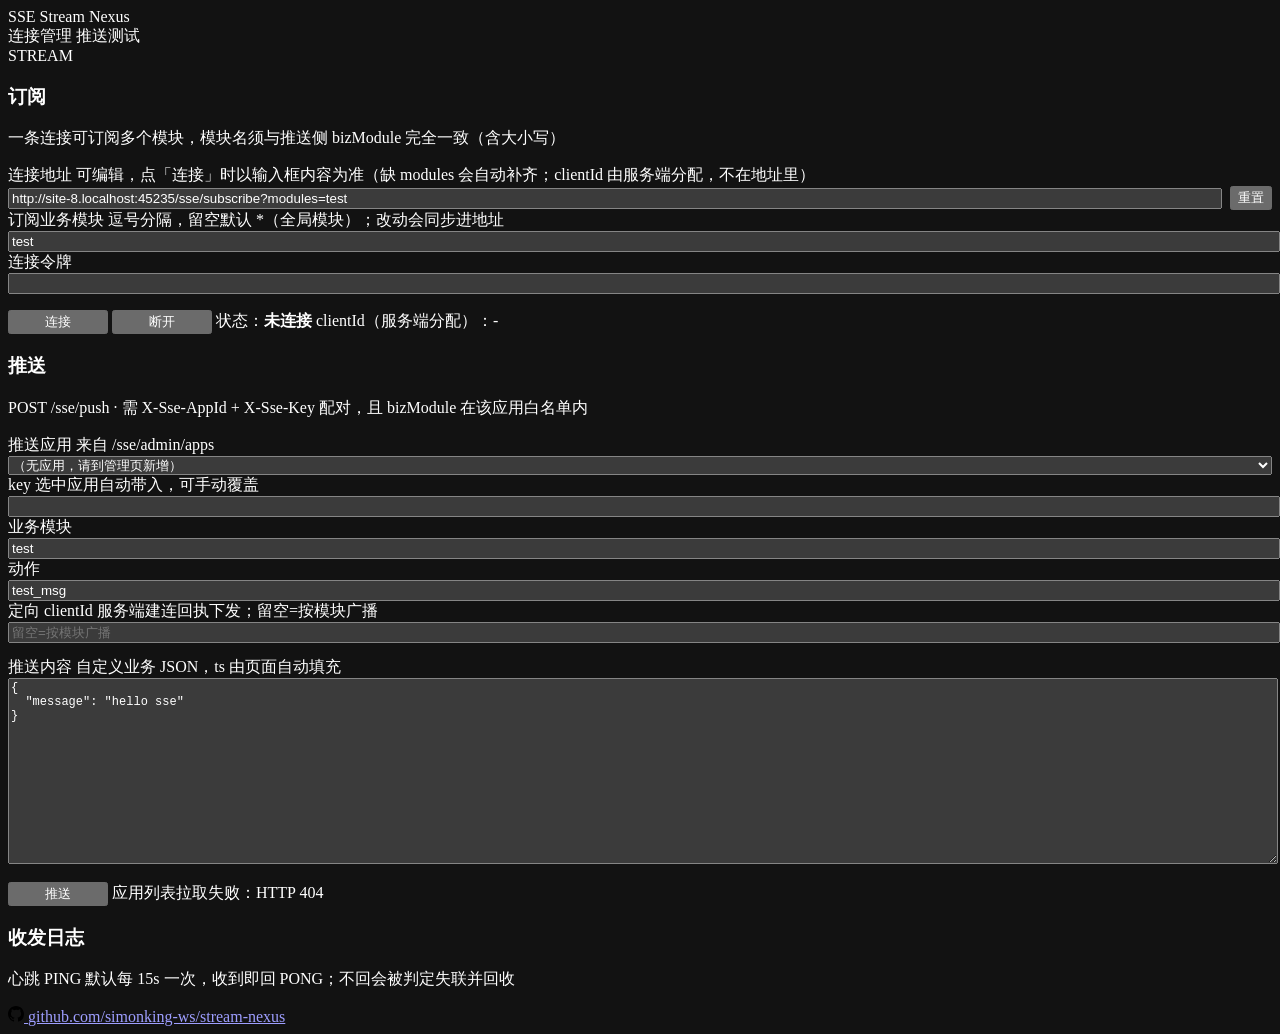
==== nexus-sse/src/main/resources/templates/console.html @ eb71ce99 "refactor(sse): 由服务端分配客户端ID，重构连接管理机制 - 客户端ID由服务端生成，客户端不再自行生成或携带clientId请求参数 - 建连接口去除clientId参数，服务端生成U" ====
<!DOCTYPE html>
<html lang="zh-CN" xmlns:th="http://www.thymeleaf.org">
<head>
    <meta charset="UTF-8">
    <meta name="viewport" content="width=device-width, initial-scale=1">
    <title th:text="${title}">SSE 推送测试</title>
    <meta name="color-scheme" content="dark">
    <link rel="stylesheet" th:href="@{/css/nexus-tech.css}">
    <style>
        /* 推送测试页私有补充：公共科技感主题（深色 / 霓虹 / 动效）见 /css/nexus-tech.css */
        input[type=text], select, textarea { width: 100%; }
        .row button { width: 100px; }
        .grid button { width: auto; }
        textarea { font-family: Consolas, "SFMono-Regular", monospace; font-size: 12px; resize: vertical; height: 180px; }
        #status { font-weight: 600; }
        .on { color: var(--ok); }
        .off { color: var(--danger); }

        /* 连接地址那一排：输入框让位、按钮不参与伸缩。
           反过来按钮会被输入框挤到低于自身文字宽度，于是「重生成」三个字换行 */
        .url-row { display: flex; gap: 8px; align-items: center; }
        .url-row input { flex: 1 1 auto; min-width: 0; }
        .url-row button { flex: none; white-space: nowrap; }

        /* clientId 是服务端分配的 36 位 UUID，跟按钮挤在同一行会把整行顶换行：单独占一行 */
        .row-full { flex: 1 1 100%; min-width: 0; }
        #connTip { flex: 1 1 100%; }
    </style>
</head>
<body>

<div class="topbar">
    <div class="brand"><span class="logo">SSE</span> <span class="brand-text">Stream Nexus</span></div>
    <div class="nav">
        <a th:href="@{/admin}" th:classappend="${active == 'admin'} ? 'active' : ''">连接管理</a>
        <!-- 推送测试新开标签页：管理页和它经常要对着看（一边看连接台账一边推消息） -->
        <a th:href="@{/console}" target="_blank" rel="noopener noreferrer"
           th:classappend="${active == 'console'} ? 'active' : ''">推送测试</a>
    </div>
    <div class="meta">
        <span class="live"><i></i>STREAM</span>
        <span th:text="'心跳 ' + ${heartbeatInterval} + 's · 失联判定 ' + ${heartbeatTimeout} + 's'"></span>
    </div>
</div>

<div class="wrap">
    <div class="card" id="cardSub">
        <h3 class="card-title">订阅</h3>
        <p class="card-sub">一条连接可订阅多个模块，模块名须与推送侧 bizModule 完全一致（含大小写）</p>
        <div class="grid">
            <div class="field full">
                <label>连接地址 <span class="hint">可编辑，点「连接」时以输入框内容为准（缺 modules 会自动补齐；clientId 由服务端分配，不在地址里）</span></label>
                <div class="url-row">
                    <input type="text" id="subUrl" spellcheck="false">
                    <button onclick="resetUrl()" title="恢复默认连接地址">重置</button>
                </div>
            </div>
            <div class="field">
                <label>订阅业务模块 <span class="hint">逗号分隔，留空默认 *（全局模块）；改动会同步进地址</span></label>
                <input type="text" id="modules" value="test" oninput="syncModules()">
            </div>
            <div class="field">
                <label>连接令牌 <span class="hint" th:text="${connectAuthEnabled} ? '服务端已开启建连鉴权，必填；会以 token 参数拼进地址' : '服务端开启建连鉴权时必填；会以 token 参数拼进地址'"></span></label>
                <input type="text" id="connToken" oninput="syncToken()" th:placeholder="${connectAuthEnabled} ? '必填：缺少令牌将无法建连' : ''">
            </div>
            <!-- 服务端开关下发给 JS：未开启时连令牌都不必带 -->
            <span id="connectAuthEnabled" hidden th:text="${connectAuthEnabled}"></span>
        </div>
        <div class="row" style="margin-top:16px">
            <button class="primary" onclick="connect()">连接</button>
            <button onclick="disconnect()">断开</button>
            <span><span class="dot" id="dot"></span>状态：<span id="status" class="off">未连接</span></span>
            <span class="signal" id="signal" title="已建立长连接，等待服务端推送"><i></i><i></i><i></i><i></i></span>
            <!-- clientId / 提示各自独占一行：连上后 clientId 会变成 36 位 UUID，
                 挤在按钮后面会把整行顶换行，断开又缩回去，看着像样式在乱跳 -->
            <span class="row-full muted">clientId（服务端分配）：<span class="cid" id="clientId">-</span></span>
            <span id="connTip" class="muted"></span>
        </div>
    </div>

    <div class="card">
        <h3 class="card-title">推送</h3>
        <p class="card-sub">POST /sse/push · 需 X-Sse-AppId + X-Sse-Key 配对，且 bizModule 在该应用白名单内</p>
        <div class="grid">
            <div class="field">
                <label>推送应用 <span class="hint">来自 /sse/admin/apps</span></label>
                <select id="appSelect" onchange="onAppChange()"></select>
            </div>
            <div class="field">
                <label>key <span class="hint">选中应用自动带入，可手动覆盖</span></label>
                <input type="text" id="appKey">
            </div>
            <div class="field">
                <label>业务模块</label>
                <input type="text" id="bizModule" value="test">
            </div>
            <div class="field">
                <label>动作</label>
                <input type="text" id="action" value="test_msg">
            </div>
            <div class="field">
                <label>定向 clientId <span class="hint">服务端建连回执下发；留空=按模块广播</span></label>
                <input type="text" id="targetClientId" placeholder="留空=按模块广播">
            </div>
        </div>
        <div class="field" style="margin-top:14px">
            <label>推送内容 <span class="hint">自定义业务 JSON，ts 由页面自动填充</span></label>
            <textarea id="payload" rows="4">{
  "message": "hello sse"
}</textarea>
        </div>
        <div class="row" style="margin-top:14px">
            <button class="primary" onclick="push()">推送</button>
            <span class="muted" id="pushTip"></span>
        </div>
    </div>

    <div class="card">
        <h3 class="card-title">收发日志</h3>
        <p class="card-sub">心跳 PING 默认每 15s 一次，收到即回 PONG；不回会被判定失联并回收</p>
        <div id="log"></div>
    </div>
</div>

<footer class="footer">
    <a href="https://github.com/simonking-ws/stream-nexus" target="_blank" rel="noopener noreferrer"
       title="Stream Nexus 项目地址">
        <svg class="gh-icon" viewBox="0 0 16 16" width="16" height="16" aria-hidden="true">
            <path d="M8 0C3.58 0 0 3.58 0 8c0 3.54 2.29 6.53 5.47 7.59.4.07.55-.17.55-.38 0-.19-.01-.82-.01-1.49-2.01.37-2.53-.49-2.69-.94-.09-.23-.48-.94-.82-1.13-.28-.15-.68-.52-.01-.53.63-.01 1.08.58 1.23.82.72 1.21 1.87.87 2.33.66.07-.52.28-.87.51-1.07-1.78-.2-3.64-.89-3.64-3.95 0-.87.31-1.59.82-2.15-.07-.2-.36-1.02.08-2.12 0 0 .67-.21 2.2.82a7.42 7.42 0 0 1 2-.27c.68 0 1.36.09 2 .27 1.53-1.04 2.2-.82 2.2-.82.44 1.1.15 1.92.08 2.12.51.56.82 1.27.82 2.15 0 3.07-1.87 3.75-3.65 3.95.29.25.54.73.54 1.48 0 1.07-.01 1.93-.01 2.2 0 .21.15.46.55.38A7.995 7.995 0 0 0 16 8c0-4.42-3.58-8-8-8Z"/>
        </svg>
        <span>github.com/simonking-ws/stream-nexus</span>
    </a>
</footer>

<script th:src="@{/js/nexus-tech.js}"></script>
<script>
let es = null;
let clientId = null;      // 服务端建连回执分配的客户端ID，重连即换（断开后失效）
let lastTs = {};      // 按 bizModule:action 记录已处理的最大 ts，用于丢弃乱序消息
let appList = [];     // 推送应用（appId / apiKey），来自 /sse/admin/apps

// 协议常量：与服务端 SseConstants / EventEnum 一一对应，协议值改动需两端同步
const SYS_MODULE = 'sse';   // 系统消息模块，业务路由不匹配即忽略
const EVT_MESSAGE = 'MESSAGE';
const EVT_PING = 'PING';
const EVT_PONG = 'PONG';

// 建连鉴权开启但没带令牌时的统一文案（连接前置校验与 onerror 兜底共用）
const TOKEN_MISSING_TIP = '需要鉴权令牌：服务端已开启建连鉴权，请先填写「连接令牌」再连接';

/** 订阅区提示（与推送区的 tip 分开，避免连接问题显示在推送卡片里） */
function connTip(text, isErr) {
    const el = document.getElementById('connTip');
    el.className = isErr ? 'err' : 'muted';
    el.textContent = text;
}

const bizRoutes = {
    'test:test_msg': m => `消息：${JSON.stringify(m.data)}`,
    'test:bid': m => `出价：${JSON.stringify(m.data)}`,
    'lot:bid': m => `出价：${JSON.stringify(m.data)}`,
    'order:create': m => `订单：${JSON.stringify(m.data)}`
};

function log(text, muted) {
    const div = document.createElement('div');
    div.className = 'line' + (muted ? ' muted' : '');
    div.textContent = `[${new Date().toLocaleTimeString()}] ${text}`;
    document.getElementById('log').prepend(div);
}

/**
 * 连接地址：默认拼自当前站点，可手改（如换端口 / 走网关域名）。
 * 手改后非法时回退到默认地址，避免静默连不上
 */
function currentUrl() {
    try {
        return new URL(document.getElementById('subUrl').value.trim());
    } catch (e) {
        return new URL(location.origin + '/sse/subscribe');
    }
}

/**
 * 回填默认连接地址：页面加载、点「重置」都会走这里。
 *
 * 地址里只有 modules / token —— clientId 由服务端建连时分配，不在地址里，
 * 因此浏览器自动重连（原样复用 URL）不会误带旧 ID，也不用再自己生成 UUID。
 */
function resetUrl() {
    const u = currentUrl();
    u.searchParams.delete('clientId');   // 历史地址里可能残留，清掉避免误导
    if (!u.searchParams.get('modules')) {
        u.searchParams.set('modules', document.getElementById('modules').value);
    }
    document.getElementById('subUrl').value = u.toString();
}

/** 订阅模块改动同步进地址（只改 modules 参数，保留手改的其余部分） */
function syncModules() {
    const u = currentUrl();
    u.searchParams.set('modules', document.getElementById('modules').value);
    document.getElementById('subUrl').value = u.toString();
}

/** 令牌改动同步进地址：留空则移除该参数（服务端未开启建连鉴权时不带） */
function syncToken() {
    const u = currentUrl();
    const tk = document.getElementById('connToken').value.trim();
    if (tk) {
        u.searchParams.set('token', tk);
        connTip('');   // 填上了就把「需要令牌」的提示撤掉
    } else {
        u.searchParams.delete('token');
    }
    document.getElementById('subUrl').value = u.toString();
}

/** 服务端是否开启建连鉴权（由 PageController 下发） */
function connectAuthEnabled() {
    return document.getElementById('connectAuthEnabled').textContent.trim() === 'true';
}

/** 地址 / 输入框里的连接令牌，取当前实际会发出去的那个 */
function currentToken() {
    return (currentUrl().searchParams.get('token') || '').trim();
}

function connect() {
    if (es) return;
    // 开了建连鉴权却没带令牌：先拦住。否则 EventSource 只会拿到 401，
    // 而 onerror 拿不到状态码，页面表现为「一直重连中」，看不出是没有令牌
    if (connectAuthEnabled() && !currentToken()) {
        connTip(TOKEN_MISSING_TIP, true);
        log('连接失败：' + TOKEN_MISSING_TIP);
        document.getElementById('connToken').focus();
        return;
    }
    connTip('');
    // 建连前先清掉上一次的 clientId：重连会拿到新的，留着旧的会让心跳应答打到已失效的连接上
    clientId = null;
    document.getElementById('clientId').textContent = '-';
    resetUrl();   // 顺带清掉历史地址里残留的 clientId 参数
    setStatus('已连接', true);

    es = new EventSource(currentUrl().toString());

    es.onopen = () => {
        setStatus('已连接', true);
        connTip('');
        log('连接建立，请在真实业务中重新拉取全量状态');
    };

    es.onerror = () => {
        // 鉴权失败（令牌缺失 / 错误）服务端回 401，浏览器会自动重连且 onerror 拿不到状态码：
        // 这里主动断开并提示原因，避免页面一直「重连中」却无人知道是令牌的问题
        if (connectAuthEnabled()) {
            es.close();
            es = null;
            setStatus('未授权', false);
            if (!currentToken()) {
                connTip(TOKEN_MISSING_TIP, true);
                log('连接被拒（401）：' + TOKEN_MISSING_TIP);
                document.getElementById('connToken').focus();
            } else {
                connTip('连接被拒（401）：令牌不正确，请核对后重连', true);
                log('连接被拒（401）：令牌不正确，请核对后重连');
            }
            return;
        }
        setStatus('重连中', false);
    };

    // 业务消息（建连消息 sse/connected 也走这里）
    es.addEventListener(EVT_MESSAGE, e => {
        const m = JSON.parse(e.data);
        if (m.bizModule === SYS_MODULE) {
            // 建连回执里的 clientId：服务端分配，是心跳应答与定向推送的唯一依据
            if (m.action === 'connected' && m.data && m.data.clientId) {
                clientId = m.data.clientId;
                document.getElementById('clientId').textContent = clientId;
            }
            log('收到建连消息：' + JSON.stringify(m.data), true);
            return;
        }
        const key = `${m.bizModule}:${m.action}`;
        if (m.ts <= (lastTs[key] || 0)) return;   // 丢弃乱序 / 旧消息
        lastTs[key] = m.ts;
        const render = bizRoutes[key];
        log(`${key} ${render ? render(m) : JSON.stringify(m.data)}`);
    });

    // 心跳：服务端每 15s 下发一次 PING，收到立即回 PONG；
    // 不回会被判定失联（默认 90s）并回收连接
    es.addEventListener(EVT_PING, () => pong());
}

function setStatus(text, online) {
    document.getElementById('status').textContent = text;
    document.getElementById('status').className = online ? 'on' : 'off';
    document.getElementById('dot').className = 'dot' + (online ? ' on' : '');
    // 连接态动效：信号条跳动 + 订阅卡片顶边亮线扫动，断开时全部收起来
    document.getElementById('signal').className = 'signal' + (online ? ' on' : '');
    document.getElementById('cardSub').classList.toggle('live', !!online);
}

function pong() {
    // 建连回执还没到（clientId 为空）时不发：带了空 ID 的应答服务端认不出连接，等于白发
    if (!clientId) return;
    fetch(`/sse/pong?clientId=${encodeURIComponent(clientId)}`, {
        method: 'POST',
        headers: {'Content-Type': 'application/json'},
        body: JSON.stringify({event: EVT_PONG, ts: Date.now()})
    });
}

function disconnect() {
    if (!es) return;
    es.close();
    es = null;
    setStatus('已断开', false);
    // 断开即失效：下次建连服务端会重新分配一个 clientId
    clientId = null;
    document.getElementById('clientId').textContent = '-';
}

function tip(text, isErr) {
    const el = document.getElementById('pushTip');
    el.className = isErr ? 'err' : 'muted';
    el.textContent = text;
}

/**
 * 拉取推送应用，填充 appId 下拉；优先选中内置默认应用
 */
async function loadApps() {
    const sel = document.getElementById('appSelect');
    let defaultAppId = '';
    try {
        const resp = await fetch('/sse/admin/apps');
        if (!resp.ok) throw new Error('HTTP ' + resp.status);
        const data = await resp.json();
        appList = data.items || [];
        defaultAppId = data.defaultAppId || '';
        tip('');
    } catch (e) {
        appList = [];
        tip('应用列表拉取失败：' + e.message, true);
    }
    sel.innerHTML = '';
    if (appList.length === 0) {
        const opt = document.createElement('option');
        opt.textContent = '（无应用，请到管理页新增）';
        sel.appendChild(opt);
    } else {
        appList.forEach(app => {
            const opt = document.createElement('option');
            opt.value = app.appId;
            opt.textContent = app.appId + '（' + (app.allowedModules || []).join(',') + '）';
            sel.appendChild(opt);
        });
        sel.value = appList.some(a => a.appId === defaultAppId) ? defaultAppId : appList[0].appId;
    }
    onAppChange();
}

function onAppChange() {
    const app = appList.find(a => a.appId === document.getElementById('appSelect').value);
    // 下拉选中即带入 key；保留输入框可手动覆盖，用于临时验证「错误 key 应被拒」
    document.getElementById('appKey').value = app ? app.apiKey : '';
}

function push() {
    const appId = document.getElementById('appSelect').value;
    const apiKey = document.getElementById('appKey').value.trim();
    if (!appId || !apiKey) {
        tip('请选择推送应用或手填 key', true);
        return;
    }

    let data;
    try {
        data = JSON.parse(document.getElementById('payload').value || '{}');
    } catch (e) {
        tip('推送内容不是合法 JSON：' + e.message, true);
        return;
    }
    // ts 由页面统一填充：它是客户端丢弃乱序 / 旧消息的依据
    data.ts = Date.now();

    const body = {
        bizModule: document.getElementById('bizModule').value.trim(),
        action: document.getElementById('action').value.trim(),
        data: data
    };
    const targetClientId = document.getElementById('targetClientId').value.trim();
    if (targetClientId) {
        body.clientIds = [targetClientId];   // 定向推送（与按模块广播取并集）
    }
    tip('');
    fetch('/sse/push', {
        method: 'POST',
        headers: {
            'Content-Type': 'application/json',
            'X-Sse-AppId': appId,
            'X-Sse-Key': apiKey
        },
        body: JSON.stringify(body)
    }).then(r => r.json()).then(r => log('推送结果：' + JSON.stringify(r), true));
}

// 初始地址：当前站点 + /sse/subscribe（clientId 由服务端建连时分配，不进地址）
document.getElementById('subUrl').value =
    location.origin + '/sse/subscribe?modules=' + encodeURIComponent(document.getElementById('modules').value);
resetUrl();
loadApps();
</script>
</body>
</html>
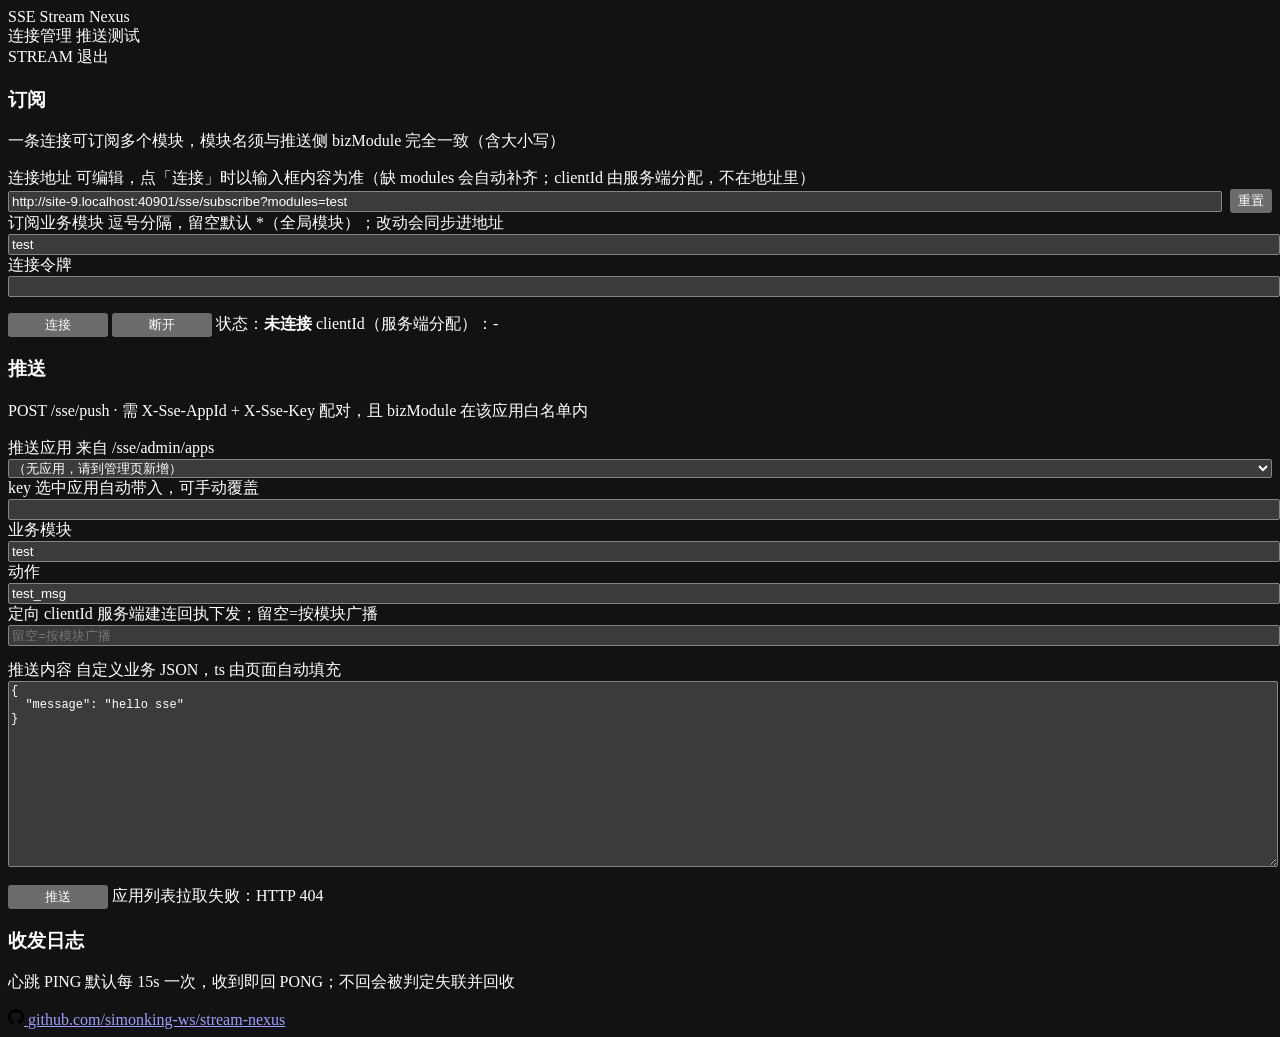
==== commit a25ca038: "feat(admin): 新增管理页登录功能与登出链接 - 添加管理页（/admin）和推送测试页（/console）顶部“退出”按钮，支持登出回到登录页 - 实现基于session的管理页登录拦截，" ====
--- a/nexus-sse/src/main/resources/templates/console.html
+++ b/nexus-sse/src/main/resources/templates/console.html
@@ -40,6 +40,7 @@
     <div class="meta">
         <span class="live"><i></i>STREAM</span>
         <span th:text="'心跳 ' + ${heartbeatInterval} + 's · 失联判定 ' + ${heartbeatTimeout} + 's'"></span>
+        <a class="logout" th:href="@{/logout}" title="退出登录：清空会话并回到登录页">退出</a>
     </div>
 </div>
 
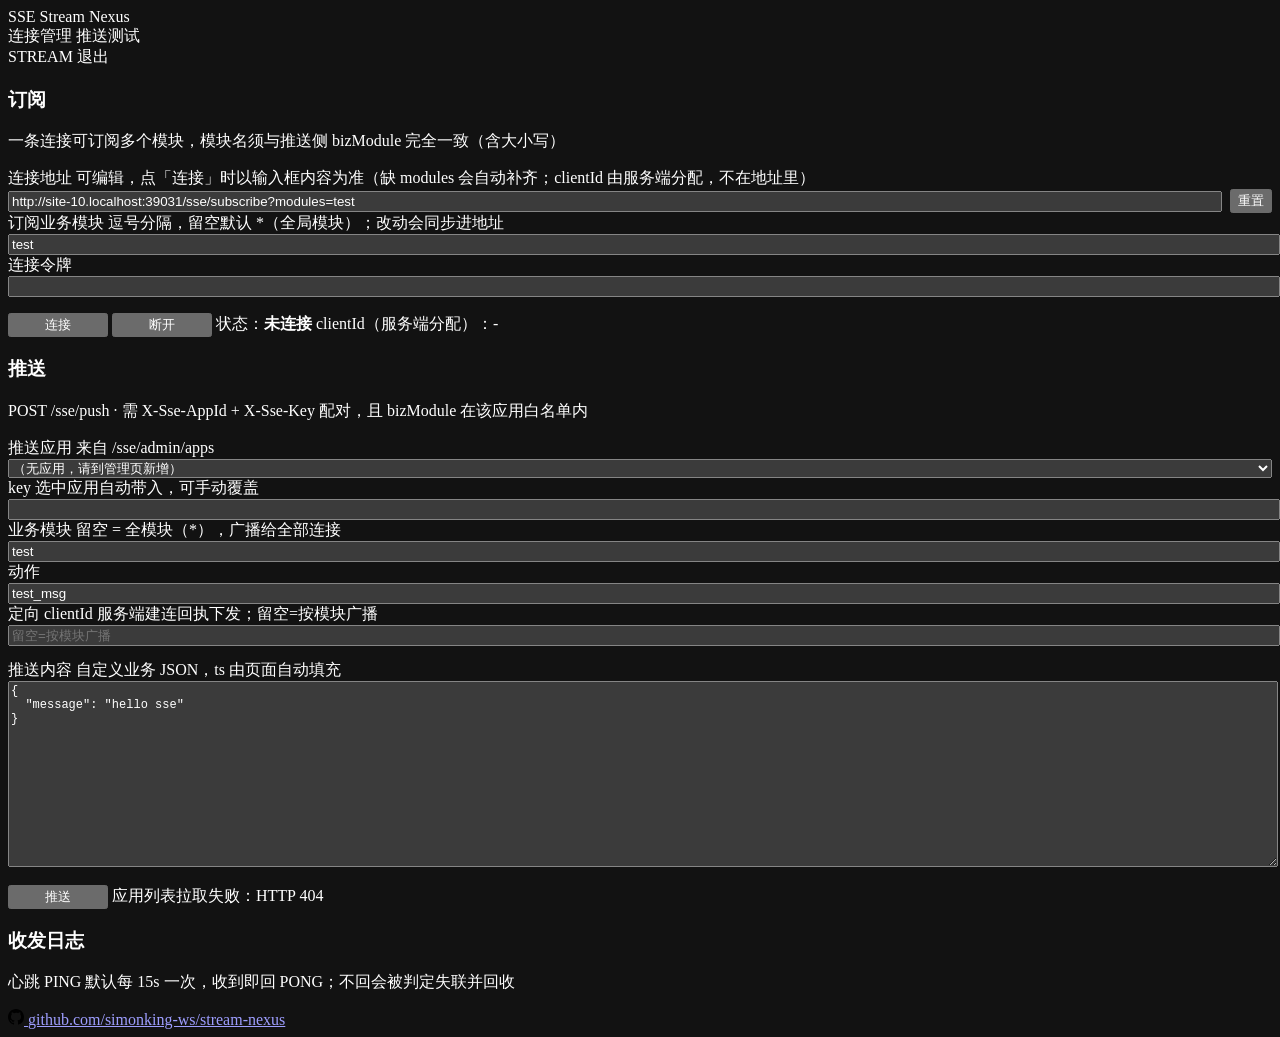
==== commit a344b39a: "feat(core): 按业务模块推送时支持bizModule留空默认全模块广播 - 规范了推送请求中bizModule缺省时的处理，留空视作全局模块`*`，实现全连接广播 - 纯定向（带client" ====
--- a/nexus-sse/src/main/resources/templates/console.html
+++ b/nexus-sse/src/main/resources/templates/console.html
@@ -92,7 +92,7 @@
                 <input type="text" id="appKey">
             </div>
             <div class="field">
-                <label>业务模块</label>
+                <label>业务模块 <span class="hint">留空 = 全模块（*），广播给全部连接</span></label>
                 <input type="text" id="bizModule" value="test">
             </div>
             <div class="field">
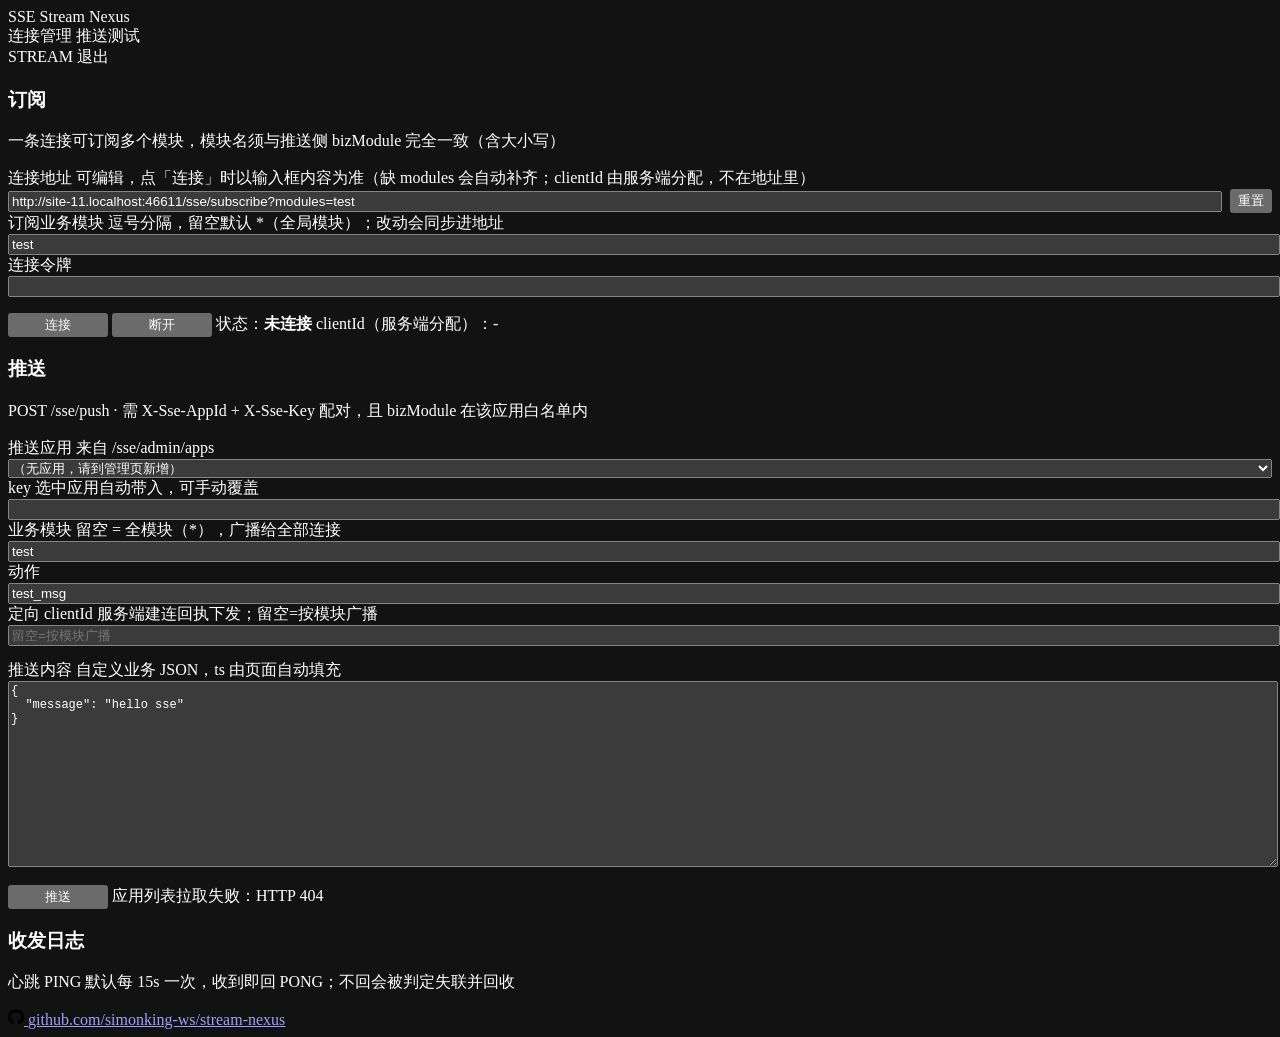
==== commit a722bb16: "refactor(common): 重构和规范 SSE 与 WebSocket 常量和事件类型 - 将多个模块中关于常量和枚举的引用统一替换为共享的 common 包中的实现，减少代码重复 - 删除了" ====
--- a/nexus-sse/src/main/resources/templates/console.html
+++ b/nexus-sse/src/main/resources/templates/console.html
@@ -140,7 +140,7 @@
 let lastTs = {};      // 按 bizModule:action 记录已处理的最大 ts，用于丢弃乱序消息
 let appList = [];     // 推送应用（appId / apiKey），来自 /sse/admin/apps
 
-// 协议常量：与服务端 SseConstants / EventEnum 一一对应，协议值改动需两端同步
+// 协议常量：与服务端 SseConstants / SseEvent 一一对应，协议值改动需两端同步
 const SYS_MODULE = 'sse';   // 系统消息模块，业务路由不匹配即忽略
 const EVT_MESSAGE = 'MESSAGE';
 const EVT_PING = 'PING';
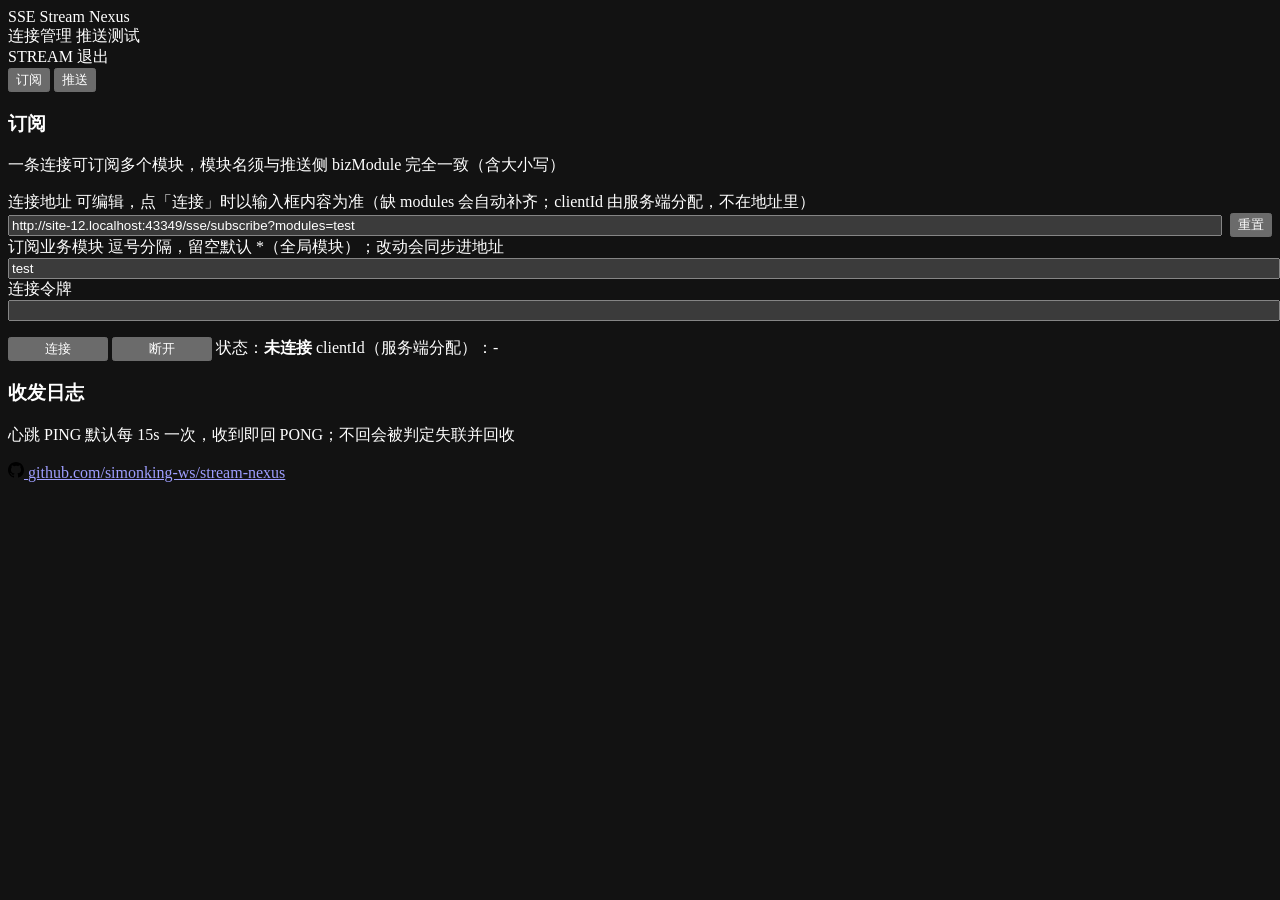
==== commit 43dd3f9c: "feat(admin): 实现推送应用持久化与默认应用只读保护 - 推送应用的新增、修改、删除操作同步写入服务端台账文件，保证重启后数据不丢失 - 内置默认应用 test-demo 设为只读，appI" ====
--- a/nexus-sse/src/main/resources/templates/console.html
+++ b/nexus-sse/src/main/resources/templates/console.html
@@ -6,6 +6,22 @@
     <title th:text="${title}">SSE 推送测试</title>
     <meta name="color-scheme" content="dark">
     <link rel="stylesheet" th:href="@{/css/nexus-tech.css}">
+    <script>
+        /* 主题必须在渲染前落地：nexus-tech.js 在 body 末尾，等它跑会先闪一帧深色。
+           这里只做「读取 + 打属性」，不碰 DOM 其余部分；按钮由 nexus-tech.js 挂载 */
+        (function () {
+            try {
+                // 默认深色（本项目的视觉基线），只有手动切换过才记在 localStorage
+                var t = localStorage.getItem('nexus-theme');
+                if (t !== 'light' && t !== 'dark') t = 'dark';
+                document.documentElement.setAttribute('data-theme', t);
+                var m = document.querySelector('meta[name="color-scheme"]');
+                if (m) m.setAttribute('content', t === 'light' ? 'light' : 'dark');
+            } catch (e) {
+                // 存储不可用时保持默认深色，不影响后续使用
+            }
+        })();
+    </script>
     <style>
         /* 推送测试页私有补充：公共科技感主题（深色 / 霓虹 / 动效）见 /css/nexus-tech.css */
         input[type=text], select, textarea { width: 100%; }
@@ -45,6 +61,13 @@
 </div>
 
 <div class="wrap">
+    <!-- 订阅与推送拆成两个页签：两者互不依赖（可以先推后连，也可以只看订阅），
+         堆在一屏要来回滚动；收发日志留在页签外，订阅收到的消息与推送结果都往那儿落 -->
+    <div class="tabs">
+        <button id="tabBtnSub" class="active" onclick="switchTab('sub')">订阅</button>
+        <button id="tabBtnPush" onclick="switchTab('push')">推送</button>
+    </div>
+
     <div class="card" id="cardSub">
         <h3 class="card-title">订阅</h3>
         <p class="card-sub">一条连接可订阅多个模块，模块名须与推送侧 bizModule 完全一致（含大小写）</p>
@@ -79,7 +102,7 @@
         </div>
     </div>
 
-    <div class="card">
+    <div class="card" id="cardPush" hidden>
         <h3 class="card-title">推送</h3>
         <p class="card-sub">POST /sse/push · 需 X-Sse-AppId + X-Sse-Key 配对，且 bizModule 在该应用白名单内</p>
         <div class="grid">
@@ -154,6 +177,21 @@
     const el = document.getElementById('connTip');
     el.className = isErr ? 'err' : 'muted';
     el.textContent = text;
+}
+
+/**
+ * 页签切换：订阅 / 推送二选一；收发日志在页签外，两个页签共用
+ *
+ * <p>首次切到「推送」才拉应用列表——之后再切不重新拉，否则会把用户手动覆盖的
+ * key 和已选中的应用冲掉。
+ */
+function switchTab(name) {
+    const isSub = name === 'sub';
+    document.getElementById('cardSub').hidden = !isSub;
+    document.getElementById('cardPush').hidden = isSub;
+    document.getElementById('tabBtnSub').className = isSub ? 'active' : '';
+    document.getElementById('tabBtnPush').className = isSub ? '' : 'active';
+    if (!isSub && appList.length === 0) loadApps();
 }
 
 const bizRoutes = {
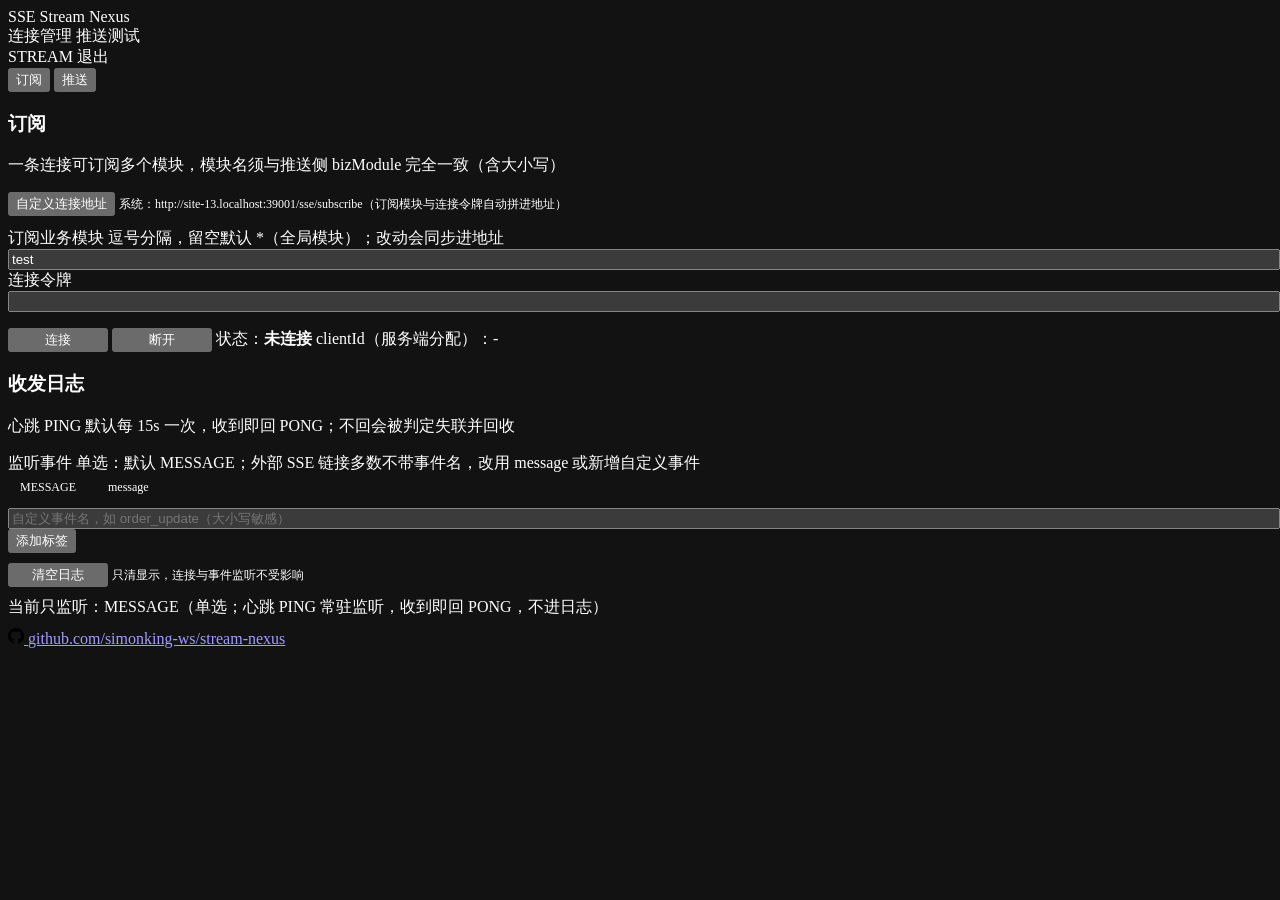
==== commit bd98cb37: "fix(nexus-sse): 优化推送应用配置文件路径及客户端连接逻辑 - 将推送应用台账的相对路径基准改为模块根目录 (nexus-sse)，解决多启动目录路径分裂问题 - 添加PushAppSt" ====
--- a/nexus-sse/src/main/resources/templates/console.html
+++ b/nexus-sse/src/main/resources/templates/console.html
@@ -41,6 +41,32 @@
         /* clientId 是服务端分配的 36 位 UUID，跟按钮挤在同一行会把整行顶换行：单独占一行 */
         .row-full { flex: 1 1 100%; min-width: 0; }
         #connTip { flex: 1 1 100%; }
+
+        /* hidden 属性必须显式兜底：公共主题里 .field / .grid 自带 display，
+           作者样式优先级高于 UA 的 [hidden]{display:none}，不补这条字段加了 hidden 照样显示 */
+        [hidden] { display: none !important; }
+
+        /* 事件标签：收起态描边胶囊，点亮后填品牌渐变。
+           描边 / 文字 / 选中态文字全部走主题变量——亮色主题会把它们换成深一档的值，
+           硬编码 rgba(148,163,184,.35) 这类浅描边在白底上会淡到看不见 */
+        .tagbar { display: flex; flex-wrap: wrap; gap: 8px; }
+        .tag {
+            font: inherit; font-size: 12px; line-height: 1;
+            padding: 7px 12px; border-radius: 999px; cursor: pointer;
+            color: var(--text-2); background: transparent;
+            border: 1px solid var(--glass);
+            transition: all .18s ease;
+        }
+        .tag:hover { border-color: var(--brand); color: var(--brand); }
+        .tag.on {
+            color: var(--on-brand);
+            background: linear-gradient(180deg, var(--brand), var(--brand-2));
+            border-color: transparent;
+            box-shadow: 0 0 10px var(--brand-soft);
+        }
+        .tag .x { margin-left: 6px; opacity: .6; }
+        .tag .x:hover { opacity: 1; }
+        .tag.on .x { opacity: .85; }   /* 选中态底是品牌渐变，× 太淡会看不出还能删 */
     </style>
 </head>
 <body>
@@ -62,7 +88,8 @@
 
 <div class="wrap">
     <!-- 订阅与推送拆成两个页签：两者互不依赖（可以先推后连，也可以只看订阅），
-         堆在一屏要来回滚动；收发日志留在页签外，订阅收到的消息与推送结果都往那儿落 -->
+         堆在一屏要来回滚动；收发日志只挂在订阅页签下——它记的是订阅连接的收发，
+         推送页签下没有连接，展示它只会让人误以为推送结果也要到那儿看 -->
     <div class="tabs">
         <button id="tabBtnSub" class="active" onclick="switchTab('sub')">订阅</button>
         <button id="tabBtnPush" onclick="switchTab('push')">推送</button>
@@ -71,19 +98,26 @@
     <div class="card" id="cardSub">
         <h3 class="card-title">订阅</h3>
         <p class="card-sub">一条连接可订阅多个模块，模块名须与推送侧 bizModule 完全一致（含大小写）</p>
+        <!-- 地址模式：默认走系统地址（地址框不出现，模块与令牌自动拼进地址）；
+             切到「自定义连接地址」用来测外部 SSE 链接——外部服务不认本服务的 modules 订阅
+             与建连令牌，这两个输入框填了也不会生效，故一并隐藏，避免误导 -->
+        <div class="field-row" style="margin-bottom:12px">
+            <button id="urlModeBtn" onclick="toggleUrlMode()">自定义连接地址</button>
+            <span class="muted" id="urlModeTip" style="font-size:12px"></span>
+        </div>
         <div class="grid">
-            <div class="field full">
-                <label>连接地址 <span class="hint">可编辑，点「连接」时以输入框内容为准（缺 modules 会自动补齐；clientId 由服务端分配，不在地址里）</span></label>
+            <div class="field full" id="fieldUrl" hidden>
+                <label>连接地址 <span class="hint">自定义地址：点「连接」时以输入框内容为准，可填外部 SSE 链接（clientId 由服务端分配，不在地址里）</span></label>
                 <div class="url-row">
                     <input type="text" id="subUrl" spellcheck="false">
-                    <button onclick="resetUrl()" title="恢复默认连接地址">重置</button>
+                    <button onclick="resetToSystemUrl()" title="丢弃手填地址，回到系统默认地址">重置</button>
                 </div>
             </div>
-            <div class="field">
+            <div class="field" id="fieldModules">
                 <label>订阅业务模块 <span class="hint">逗号分隔，留空默认 *（全局模块）；改动会同步进地址</span></label>
                 <input type="text" id="modules" value="test" oninput="syncModules()">
             </div>
-            <div class="field">
+            <div class="field" id="fieldToken">
                 <label>连接令牌 <span class="hint" th:text="${connectAuthEnabled} ? '服务端已开启建连鉴权，必填；会以 token 参数拼进地址' : '服务端开启建连鉴权时必填；会以 token 参数拼进地址'"></span></label>
                 <input type="text" id="connToken" oninput="syncToken()" th:placeholder="${connectAuthEnabled} ? '必填：缺少令牌将无法建连' : ''">
             </div>
@@ -139,9 +173,29 @@
         </div>
     </div>
 
-    <div class="card">
+    <div class="card" id="cardLog">
         <h3 class="card-title">收发日志</h3>
         <p class="card-sub">心跳 PING 默认每 15s 一次，收到即回 PONG；不回会被判定失联并回收</p>
+        <!-- 事件监听做成标签：点一下即开关某条事件通道，已连接时动态摘挂，不必重连。
+             message 是 SSE 默认事件名（服务端不写 event: 行时走它），
+             外部 SSE 服务多数不带事件名，测外链主要靠它 -->
+        <div class="field" style="margin-bottom:10px">
+            <label>监听事件 <span class="hint">单选：默认 MESSAGE；外部 SSE 链接多数不带事件名，改用 message 或新增自定义事件</span></label>
+            <div class="tagbar" id="eventTags"></div>
+            <div class="field-row" style="margin-top:8px">
+                <input type="text" id="customEvent" spellcheck="false"
+                       placeholder="自定义事件名，如 order_update（大小写敏感）"
+                       onkeydown="if (event.key === 'Enter') addCustomEvent()">
+                <button onclick="addCustomEvent()">添加标签</button>
+            </div>
+        </div>
+        <!-- 清空日志紧跟在「添加标签」下方：都是这一片的操作区；
+             用 danger 样式（红字 + 红描边）与上面的监听配置区分开，避免误点 -->
+        <div class="row" style="margin:0 0 10px">
+            <button class="danger" id="logClear" onclick="clearLog()" title="清空当前日志，不影响连接与事件监听">清空日志</button>
+            <span class="muted" style="font-size:12px">只清显示，连接与事件监听不受影响</span>
+        </div>
+        <div id="eventsTip" class="muted" style="margin-bottom:10px"></div>
         <div id="log"></div>
     </div>
 </div>
@@ -166,8 +220,21 @@
 // 协议常量：与服务端 SseConstants / SseEvent 一一对应，协议值改动需两端同步
 const SYS_MODULE = 'sse';   // 系统消息模块，业务路由不匹配即忽略
 const EVT_MESSAGE = 'MESSAGE';
+const EVT_MESSAGE_DEFAULT = 'message';   // SSE 默认事件名：服务端没带 event 字段时浏览器按它派发
 const EVT_PING = 'PING';
 const EVT_PONG = 'PONG';
+
+// 内置事件标签：MESSAGE 具名业务消息 / message 无名兜底，后者留给外部 SSE 链接备用
+// PING 不进标签：心跳必须一直听着并回 PONG，关掉就会被判定失联回收；也不进日志（15s 一条会刷屏）
+const BUILTIN_EVENTS = [EVT_MESSAGE, EVT_MESSAGE_DEFAULT];
+// 默认监听 MESSAGE：本服务每条消息都带 event 名（SseSender 必写），这条通道不会漏消息；
+// message / 自定义标签是接外部 SSE 链接时的备用通道——外部服务多数不带事件名，用时在页面上点开即可。
+// 不持久化：刷新即回到默认，避免上次的临时配置影响下一次排查
+const DEFAULT_EVENT = EVT_MESSAGE;
+
+let customEvents = [];                  // 自定义事件标签（可增删，仅当次会话有效）
+let activeEvent = DEFAULT_EVENT;        // 当前监听的事件名，单选；null = 一条通道都不听
+let eventHandlers = [];                 // 已挂载的 {name, fn}：换配置时要能精确摘掉，故存引用
 
 // 建连鉴权开启但没带令牌时的统一文案（连接前置校验与 onerror 兜底共用）
 const TOKEN_MISSING_TIP = '需要鉴权令牌：服务端已开启建连鉴权，请先填写「连接令牌」再连接';
@@ -180,15 +247,19 @@
 }
 
 /**
- * 页签切换：订阅 / 推送二选一；收发日志在页签外，两个页签共用
+ * 页签切换：订阅 / 推送二选一
  *
  * <p>首次切到「推送」才拉应用列表——之后再切不重新拉，否则会把用户手动覆盖的
  * key 和已选中的应用冲掉。
+ *
+ * <p>收发日志随订阅页签显隐：它记的是订阅连接的收发，推送页签下没有连接，展示它没意义。
+ * 推送结果照样写进日志，切回订阅页签即可看到。
  */
 function switchTab(name) {
     const isSub = name === 'sub';
     document.getElementById('cardSub').hidden = !isSub;
     document.getElementById('cardPush').hidden = isSub;
+    document.getElementById('cardLog').hidden = !isSub;   // 推送页签不展示收发日志
     document.getElementById('tabBtnSub').className = isSub ? 'active' : '';
     document.getElementById('tabBtnPush').className = isSub ? '' : 'active';
     if (!isSub && appList.length === 0) loadApps();
@@ -207,6 +278,143 @@
     div.textContent = `[${new Date().toLocaleTimeString()}] ${text}`;
     document.getElementById('log').prepend(div);
 }
+
+/** 清空收发日志：只清显示，不动画连接与事件监听配置 */
+function clearLog() {
+    document.getElementById('log').innerHTML = '';
+    log('日志已清空（连接与事件监听不受影响）', true);
+}
+
+/**
+ * 处理一条下行消息：MESSAGE / message / 自定义事件共用这一套逻辑
+ *
+ * <p>事件名只在不是 MESSAGE 时才打进日志——默认通道占绝大多数，
+ * 每条都带前缀会把日志刷成噪音；而 message / 自定义事件必须能一眼看出是从哪条通道进来的。
+ *
+ * @param raw SSE 的 data 原文
+ * @param evt 事件名（MESSAGE / message / 自定义）
+ */
+function handleMessage(raw, evt) {
+    let m;
+    try {
+        m = JSON.parse(raw);
+    } catch (e) {
+        // 解析失败也要落日志：否则「消息发出去了但页面没反应」时只剩控制台一行红字，极易被忽略
+        log(`[${evt}] 消息解析失败（非 JSON）：${raw}`);
+        return;
+    }
+    const prefix = evt === EVT_MESSAGE ? '' : `[${evt}] `;
+    if (m.bizModule === SYS_MODULE) {
+        // 建连回执里的 clientId：服务端分配，是心跳应答与定向推送的唯一依据
+        if (m.action === 'connected' && m.data && m.data.clientId) {
+            clientId = m.data.clientId;
+            document.getElementById('clientId').textContent = clientId;
+        }
+        log(prefix + '收到建连消息：' + JSON.stringify(m.data), true);
+        return;
+    }
+    const key = `${m.bizModule}:${m.action}`;
+    if (m.ts <= (lastTs[key] || 0)) return;   // 丢弃乱序 / 旧消息
+    lastTs[key] = m.ts;
+    const render = bizRoutes[key];
+    log(prefix + `${key} ${render ? render(m) : JSON.stringify(m.data)}`);
+}
+
+/**
+ * （重新）挂载消息监听：已连接时摘旧挂新，不必断开重连
+ *
+ * <p>只管业务消息通道——心跳 PING 常驻在 connect() 里，不受标签开关影响
+ */
+function syncEvents() {
+    if (!es) return;   // 未连接：下次 connect() 会按当前标签挂载
+    eventHandlers.forEach(h => es.removeEventListener(h.name, h.fn));
+    eventHandlers = [];
+    if (!activeEvent) return;   // 单选下全部取消：一条通道都不听
+    const name = activeEvent;   // 固定住本次挂载的事件名，避免后续切换串味
+    const fn = e => handleMessage(e.data, name);
+    es.addEventListener(name, fn);
+    eventHandlers.push({name, fn});
+}
+
+/** 渲染标签行：内置两个在前，自定义在后（自定义带 × 可删）；同一时刻最多一个点亮 */
+function renderEventTags() {
+    const box = document.getElementById('eventTags');
+    box.innerHTML = '';
+    [...BUILTIN_EVENTS, ...customEvents].forEach(name => {
+        const on = name === activeEvent;
+        const b = document.createElement('button');
+        b.className = 'tag' + (on ? ' on' : '');
+        b.textContent = name;
+        b.title = on
+            ? `正在监听 ${name}，点击取消`
+            : `点击切换为只监听 ${name}${name === EVT_MESSAGE_DEFAULT ? '（外部 SSE 服务多数走这条通道）' : ''}`;
+        if (customEvents.includes(name)) {
+            const x = document.createElement('span');
+            x.className = 'x';
+            x.textContent = '×';
+            x.title = '删除该自定义标签';
+            x.onclick = ev => {
+                ev.stopPropagation();   // 别触发外层标签的切换
+                removeCustomEvent(name);
+            };
+            b.appendChild(x);
+        }
+        b.onclick = () => toggleEvent(name);
+        box.appendChild(b);
+    });
+}
+
+/** 标签点击：单选——点谁就只听谁，再点一次当前监听的则取消 */
+function toggleEvent(name) {
+    activeEvent = activeEvent === name ? null : name;
+    renderEventTags();
+    syncEvents();
+    refreshEventsTip();
+    log(activeEvent ? '监听事件切换为：' + activeEvent : '已取消监听：不再接收任何下行消息', true);
+}
+
+/** 添加自定义事件标签：单选语义下「新增即选中」，之前选中的自动让位 */
+function addCustomEvent() {
+    const input = document.getElementById('customEvent');
+    const name = (input.value || '').trim();
+    if (name) {
+        const isNew = !customEvents.includes(name);
+        if (isNew) {
+            customEvents.push(name);
+        }
+        activeEvent = name;   // 无论新增还是已存在，都切到它（单选，其余自动熄灭）
+        syncEvents();
+        log((isNew ? '新增并监听事件：' : '监听事件切换为：') + name, true);
+    }
+    input.value = '';
+    renderEventTags();
+    refreshEventsTip();
+}
+
+/** 删除自定义标签：删的正是当前监听的那个时，回落到默认只监听 MESSAGE */
+function removeCustomEvent(name) {
+    const wasActive = activeEvent === name;
+    customEvents = customEvents.filter(n => n !== name);
+    if (wasActive) {
+        activeEvent = DEFAULT_EVENT;
+    }
+    renderEventTags();
+    syncEvents();
+    refreshEventsTip();
+    log('移除自定义事件：' + name + (wasActive ? '，已回落为只监听 ' + DEFAULT_EVENT : ''), true);
+}
+
+function refreshEventsTip() {
+    const el = document.getElementById('eventsTip');
+    if (!activeEvent) {
+        el.className = 'err';
+        el.textContent = '未监听任何事件：收不到下行消息（含建连回执，也就拿不到 clientId）';
+    } else {
+        el.className = 'muted';
+        el.textContent = '当前只监听：' + activeEvent + '（单选；心跳 PING 常驻监听，收到即回 PONG，不进日志）';
+    }
+}
+
 
 /**
  * 连接地址：默认拼自当前站点，可手改（如换端口 / 走网关域名）。
@@ -229,10 +437,16 @@
 function resetUrl() {
     const u = currentUrl();
     u.searchParams.delete('clientId');   // 历史地址里可能残留，清掉避免误导
-    if (!u.searchParams.get('modules')) {
+    // 只有系统地址才补 modules：那是本服务的订阅约定，外部链接不认，硬塞会让人以为生效了
+    if (!useCustomUrl && !u.searchParams.get('modules')) {
         u.searchParams.set('modules', document.getElementById('modules').value);
     }
     document.getElementById('subUrl').value = u.toString();
+}
+
+/** 「重置」按钮：回到系统默认地址（自定义模式下即丢弃手填的外部地址） */
+function resetToSystemUrl() {
+    document.getElementById('subUrl').value = systemUrl().toString();
 }
 
 /** 订阅模块改动同步进地址（只改 modules 参数，保留手改的其余部分） */
@@ -265,11 +479,66 @@
     return (currentUrl().searchParams.get('token') || '').trim();
 }
 
+/**
+ * 连接地址是否指向外部站点：测外部 SSE 链接时，本服务的建连鉴权约定不适用，
+ * 令牌缺失提示与「401 令牌不正确」都会是误导（外部服务根本不认我们的令牌）
+ */
+function isExternal() {
+    try {
+        return new URL(document.getElementById('subUrl').value.trim()).origin !== location.origin;
+    } catch (e) {
+        return false;   // 地址不合法时按本站点处理，随后会回退到默认地址
+    }
+}
+
+/** 地址模式：false = 系统地址（默认）；true = 自定义地址（测外部 SSE 链接用） */
+let useCustomUrl = false;
+
+/** 系统默认地址：当前站点 + /sse/subscribe，带上订阅模块与建连令牌 */
+function systemUrl() {
+    const u = new URL(location.origin + '/sse/subscribe');
+    u.searchParams.set('modules', document.getElementById('modules').value);
+    const tk = document.getElementById('connToken').value.trim();
+    if (tk) {
+        u.searchParams.set('token', tk);
+    }
+    return u;   // clientId 由服务端建连时分配，不进地址
+}
+
+/**
+ * 应用当前地址模式（切换与首屏都走这里）
+ *
+ * <p>自定义地址是给外部 SSE 链接用的：外部服务不认本服务的 modules 订阅与建连令牌，
+ * 填了也不会生效，所以这两个输入框一并隐藏，避免「配了没反应」的误导。
+ */
+function applyUrlMode() {
+    document.getElementById('fieldUrl').hidden = !useCustomUrl;
+    document.getElementById('fieldModules').hidden = useCustomUrl;
+    document.getElementById('fieldToken').hidden = useCustomUrl;
+    const btn = document.getElementById('urlModeBtn');
+    btn.textContent = useCustomUrl ? '系统连接地址' : '自定义连接地址';
+    btn.className = useCustomUrl ? 'primary' : '';   // 自定义态用主色：提醒当前连的不是本站
+    document.getElementById('urlModeTip').textContent = useCustomUrl
+        ? '自定义：地址可手改，用来测外部 SSE 链接'
+        : '系统：' + location.origin + '/sse/subscribe（订阅模块与连接令牌自动拼进地址）';
+    // 两种模式都重拼一次：切到自定义时以系统地址为起点，切回系统时丢掉上一次手填的外部地址
+    document.getElementById('subUrl').value = systemUrl().toString();
+}
+
+/** 切换系统地址 / 自定义地址 */
+function toggleUrlMode() {
+    useCustomUrl = !useCustomUrl;
+    applyUrlMode();
+    log(useCustomUrl
+        ? '已切到自定义连接地址：订阅模块与连接令牌对外部链接不适用，已隐藏'
+        : '已切回系统连接地址：' + location.origin + '/sse/subscribe', true);
+}
+
 function connect() {
     if (es) return;
     // 开了建连鉴权却没带令牌：先拦住。否则 EventSource 只会拿到 401，
     // 而 onerror 拿不到状态码，页面表现为「一直重连中」，看不出是没有令牌
-    if (connectAuthEnabled() && !currentToken()) {
+    if (!isExternal() && connectAuthEnabled() && !currentToken()) {
         connTip(TOKEN_MISSING_TIP, true);
         log('连接失败：' + TOKEN_MISSING_TIP);
         document.getElementById('connToken').focus();
@@ -292,8 +561,9 @@
 
     es.onerror = () => {
         // 鉴权失败（令牌缺失 / 错误）服务端回 401，浏览器会自动重连且 onerror 拿不到状态码：
-        // 这里主动断开并提示原因，避免页面一直「重连中」却无人知道是令牌的问题
-        if (connectAuthEnabled()) {
+        // 这里主动断开并提示原因，避免页面一直「重连中」却无人知道是令牌的问题。
+        // 外部链接不认我们的令牌，这套判断不适用，交给浏览器自动重连即可
+        if (!isExternal() && connectAuthEnabled()) {
             es.close();
             es = null;
             setStatus('未授权', false);
@@ -310,27 +580,12 @@
         setStatus('重连中', false);
     };
 
-    // 业务消息（建连消息 sse/connected 也走这里）
-    es.addEventListener(EVT_MESSAGE, e => {
-        const m = JSON.parse(e.data);
-        if (m.bizModule === SYS_MODULE) {
-            // 建连回执里的 clientId：服务端分配，是心跳应答与定向推送的唯一依据
-            if (m.action === 'connected' && m.data && m.data.clientId) {
-                clientId = m.data.clientId;
-                document.getElementById('clientId').textContent = clientId;
-            }
-            log('收到建连消息：' + JSON.stringify(m.data), true);
-            return;
-        }
-        const key = `${m.bizModule}:${m.action}`;
-        if (m.ts <= (lastTs[key] || 0)) return;   // 丢弃乱序 / 旧消息
-        lastTs[key] = m.ts;
-        const render = bizRoutes[key];
-        log(`${key} ${render ? render(m) : JSON.stringify(m.data)}`);
-    });
+    // 业务消息（建连消息 sse/connected 也走这里）：按页签上的事件标签挂载，改动即时生效
+    syncEvents();
 
     // 心跳：服务端每 15s 下发一次 PING，收到立即回 PONG；
-    // 不回会被判定失联（默认 90s）并回收连接
+    // 不回会被判定失联（默认 90s）并回收连接。
+    // 常驻监听、不进标签也不进日志——关掉就会被回收，打日志则 15s 一条刷屏
     es.addEventListener(EVT_PING, () => pong());
 }
 
@@ -357,6 +612,7 @@
     if (!es) return;
     es.close();
     es = null;
+    eventHandlers = [];   // es 已丢弃，handler 引用随之作废
     setStatus('已断开', false);
     // 断开即失效：下次建连服务端会重新分配一个 clientId
     clientId = null;
@@ -448,11 +704,12 @@
     }).then(r => r.json()).then(r => log('推送结果：' + JSON.stringify(r), true));
 }
 
-// 初始地址：当前站点 + /sse/subscribe（clientId 由服务端建连时分配，不进地址）
-document.getElementById('subUrl').value =
-    location.origin + '/sse/subscribe?modules=' + encodeURIComponent(document.getElementById('modules').value);
-resetUrl();
+// 初始地址模式：系统地址（地址框隐藏，模块与令牌拼进地址），首屏不往日志里写
+applyUrlMode();
 loadApps();
+// 事件标签：默认选中 MESSAGE，message / 自定义标签是外部链接的备用通道；只渲染与提示，不往日志里写
+renderEventTags();
+refreshEventsTip();
 </script>
 </body>
 </html>
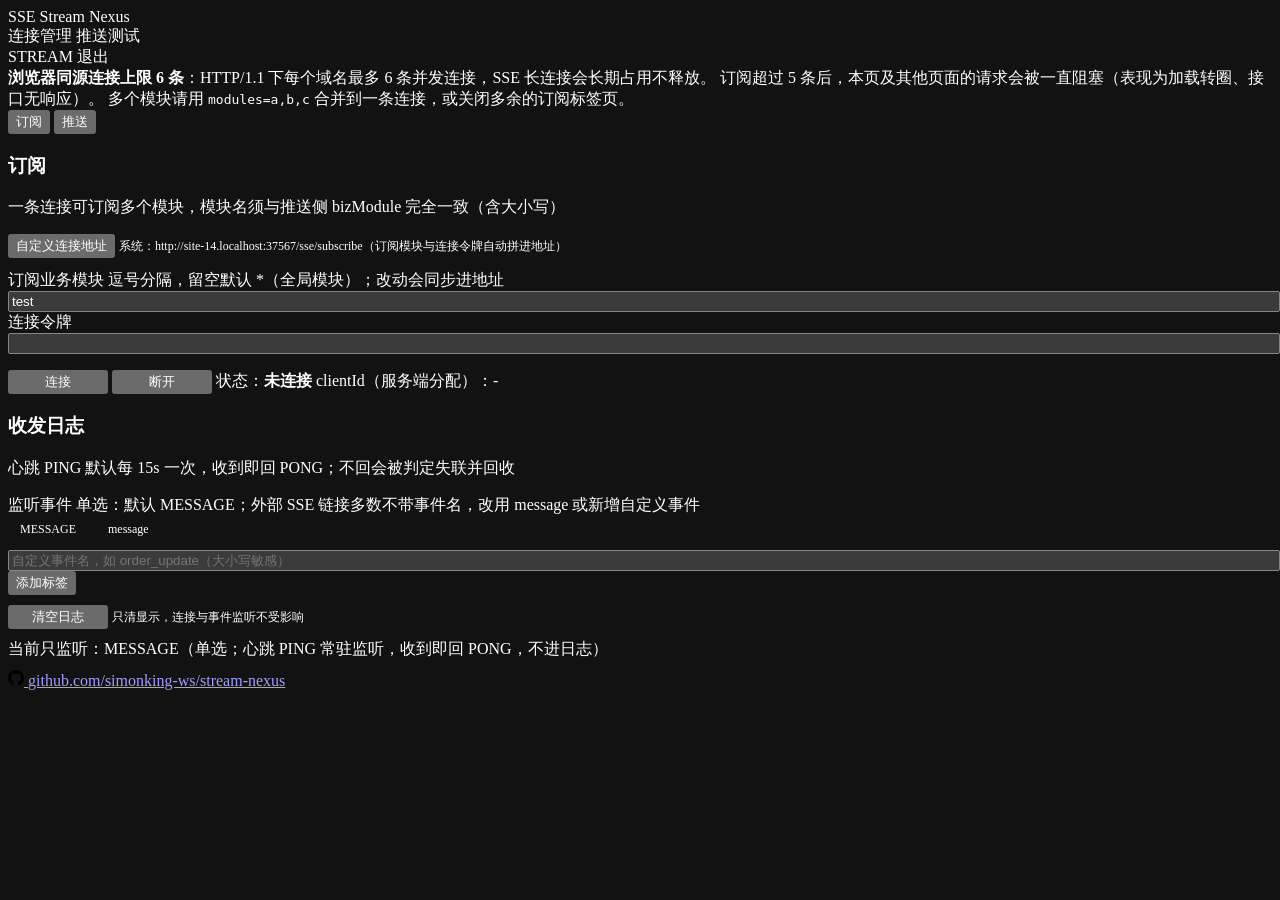
==== commit cdcf34e5: "feat(admin): 新增连接台账分页与全部下线功能 - 在连接台账页面添加分页组件，超过 10 条记录才显示分页条 - 分页状态保持自动刷新时不变，筛选条件变化时重置为第一页 - 增加“全部下线" ====
--- a/nexus-sse/src/main/resources/templates/console.html
+++ b/nexus-sse/src/main/resources/templates/console.html
@@ -87,6 +87,14 @@
 </div>
 
 <div class="wrap">
+    <!-- 浏览器同源连接上限：SSE 是长连接，占满后本页请求会被排队阻塞，先把规则写在这儿 -->
+    <div class="conn-note">
+        <span class="cn-body">
+            <b>浏览器同源连接上限 6 条</b>：HTTP/1.1 下每个域名最多 6 条并发连接，SSE 长连接会长期占用不释放。
+            订阅超过 5 条后，本页及其他页面的请求会被一直阻塞（表现为加载转圈、接口无响应）。
+            多个模块请用 <code>modules=a,b,c</code> 合并到一条连接，或关闭多余的订阅标签页。
+        </span>
+    </div>
     <!-- 订阅与推送拆成两个页签：两者互不依赖（可以先推后连，也可以只看订阅），
          堆在一屏要来回滚动；收发日志只挂在订阅页签下——它记的是订阅连接的收发，
          推送页签下没有连接，展示它只会让人误以为推送结果也要到那儿看 -->
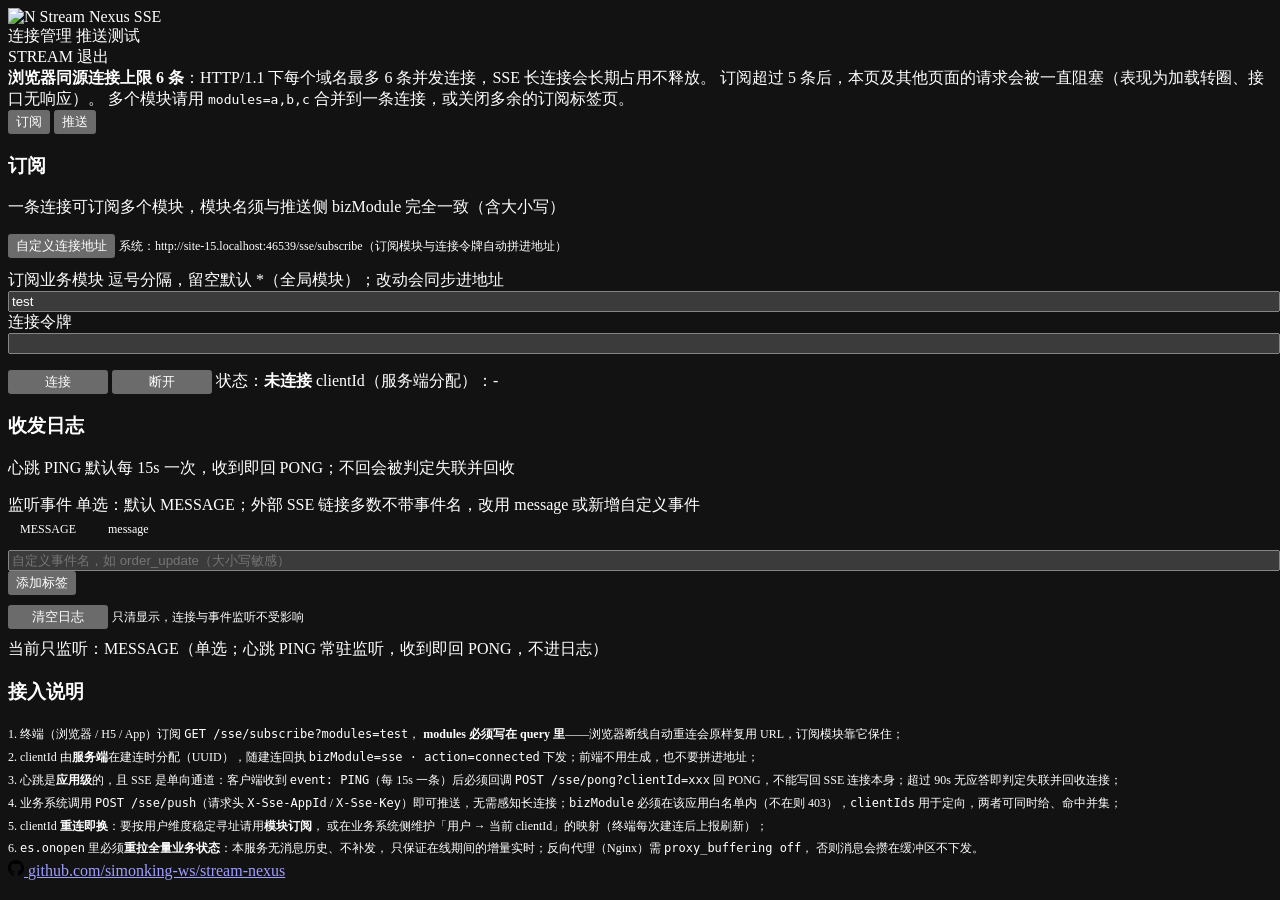
==== commit 7d757808: "feat(admin): 给连接台账添加IP归属地列和分页支持 - 引入ip2region离线库支持IP归属地（城市）查询，补充连接台账显示来源城市 - IP归属地查询结果缺失时显示“-”，私有地址判" ====
--- a/nexus-sse/src/main/resources/templates/console.html
+++ b/nexus-sse/src/main/resources/templates/console.html
@@ -42,6 +42,11 @@
         .row-full { flex: 1 1 100%; min-width: 0; }
         #connTip { flex: 1 1 100%; }
 
+        /* 接入说明的行文样式：次要色正文 + 品牌色行内代码（只在本块内生效，
+           不去动公共主题里 .conn-note code 那套告警色） */
+        .hint-block { color: var(--muted); font-size: 12px; line-height: 1.9; }
+        .hint-block code { color: var(--brand); font-family: Consolas, "SFMono-Regular", monospace; }
+
         /* hidden 属性必须显式兜底：公共主题里 .field / .grid 自带 display，
            作者样式优先级高于 UA 的 [hidden]{display:none}，不补这条字段加了 hidden 照样显示 */
         [hidden] { display: none !important; }
@@ -72,7 +77,12 @@
 <body>
 
 <div class="topbar">
-    <div class="brand"><span class="logo">SSE</span> <span class="brand-text">Stream Nexus</span></div>
+    <div class="brand">
+        <span class="logo"><img class="logo-img" th:src="@{/images/logo.png}" alt="N" /></span>
+        <span class="brand-text">Stream Nexus</span>
+        <!-- 服务标识：图标统一后靠它区分两个服务，避免开着两个页面认不出自己在哪 -->
+        <span class="svc-tag">SSE</span>
+    </div>
     <div class="nav">
         <a th:href="@{/admin}" th:classappend="${active == 'admin'} ? 'active' : ''">连接管理</a>
         <!-- 推送测试新开标签页：管理页和它经常要对着看（一边看连接台账一边推消息） -->
@@ -205,6 +215,31 @@
         </div>
         <div id="eventsTip" class="muted" style="margin-bottom:10px"></div>
         <div id="log"></div>
+    </div>
+
+    <!-- ==================== 接入说明 ==================== -->
+    <!-- 与页签无关，常驻展示：这里是「业务系统怎么接」的口径，切到推送页签时正好对着看。
+         心跳秒数取服务端下发值，改配置这里跟着变，不会出现文档与实现对不上 -->
+    <div class="card">
+        <h3 class="card-title">接入说明</h3>
+        <div class="hint-block">
+            1. 终端（浏览器 / H5 / App）订阅 <code>GET /sse/subscribe?modules=test</code>，
+            <b>modules 必须写在 query 里</b>——浏览器断线自动重连会原样复用 URL，订阅模块靠它保住；<br>
+            2. clientId 由<b>服务端</b>在建连时分配（UUID），随建连回执
+            <code>bizModule=sse · action=connected</code> 下发；前端不用生成，也不要拼进地址；<br>
+            3. 心跳是<b>应用级</b>的，且 SSE 是单向通道：客户端收到 <code>event: PING</code>（每
+            <span th:text="${heartbeatInterval}">15</span>s 一条）后必须回调
+            <code>POST /sse/pong?clientId=xxx</code> 回 PONG，不能写回 SSE 连接本身；超过
+            <span th:text="${heartbeatTimeout}">90</span>s 无应答即判定失联并回收连接；<br>
+            4. 业务系统调用 <code>POST /sse/push</code>（请求头 <code>X-Sse-AppId</code> /
+            <code>X-Sse-Key</code>）即可推送，无需感知长连接；<code>bizModule</code>
+            必须在该应用白名单内（不在则 403），<code>clientIds</code> 用于定向，两者可同时给、命中并集；<br>
+            5. clientId <b>重连即换</b>：要按用户维度稳定寻址请用<b>模块订阅</b>，
+            或在业务系统侧维护「用户 → 当前 clientId」的映射（终端每次建连后上报刷新）；<br>
+            6. <code>es.onopen</code> 里必须<b>重拉全量业务状态</b>：本服务无消息历史、不补发，
+            只保证在线期间的增量实时；反向代理（Nginx）需 <code>proxy_buffering off</code>，
+            否则消息会攒在缓冲区不下发。
+        </div>
     </div>
 </div>
 
